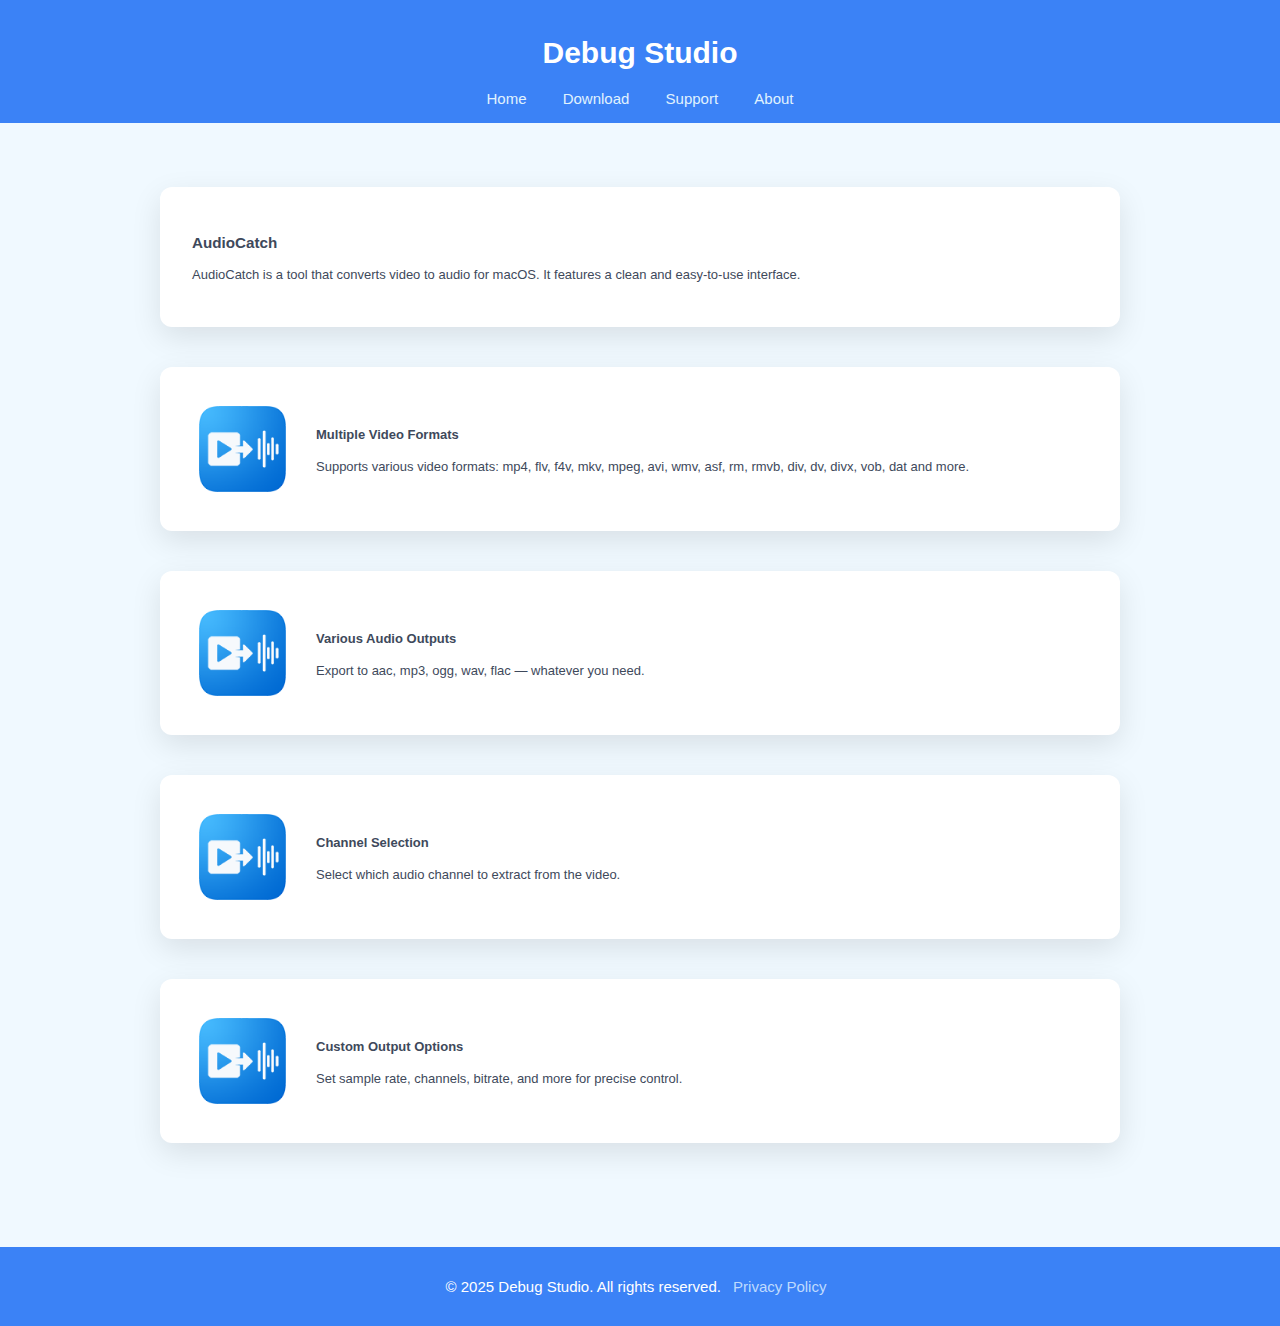
==== index.html @ 0cd10a42 "init" ====
<!DOCTYPE html>
<html lang="en">
<head>
  <meta charset="UTF-8">
  <meta name="viewport" content="width=device-width, initial-scale=1.0">
  <title>Debug Studio - AudioCatch</title>
  <link rel="stylesheet" href="styles.css">
</head>
<body>
  <header>
    <h1>Debug Studio</h1>
    <nav>
      <a href="index.html">Home</a>
      <a href="download.html">Download</a>
      <a href="support.html">Support</a>
      <a href="about.html">About</a>
    </nav>
  </header>

  <main>
    <div class="section card">
      <h3>AudioCatch</h3>
      <p>AudioCatch is a tool that converts video to audio for macOS. It features a clean and easy-to-use interface.</p>
    </div>

    <div class="section card feature">
      <img src="img/video-formats.png" alt="Video formats" class="card-image">
      <div class="card-text">
        <h4>Multiple Video Formats</h4>
        <p>Supports various video formats: mp4, flv, f4v, mkv, mpeg, avi, wmv, asf, rm, rmvb, div, dv, divx, vob, dat and more.</p>
      </div>
    </div>

    <div class="section card feature">
      <img src="img/audio-formats.png" alt="Audio formats" class="card-image">
      <div class="card-text">
        <h4>Various Audio Outputs</h4>
        <p>Export to aac, mp3, ogg, wav, flac — whatever you need.</p>
      </div>
    </div>

    <div class="section card feature">
      <img src="img/audio-channels.png" alt="Audio channels" class="card-image">
      <div class="card-text">
        <h4>Channel Selection</h4>
        <p>Select which audio channel to extract from the video.</p>
      </div>
    </div>

    <div class="section card feature">
      <img src="img/output-settings.png" alt="Output settings" class="card-image">
      <div class="card-text">
        <h4>Custom Output Options</h4>
        <p>Set sample rate, channels, bitrate, and more for precise control.</p>
      </div>
    </div>
  </main>

  <footer>
    <p>&copy; 2025 Debug Studio. All rights reserved. <a href="privacy_policy_audio_catch.html">Privacy Policy</a></p>
  </footer>
</body>
</html>
---- styles.css ----
/* styles.css - +  +  +  +  */
body {
  font-family: Verdana, sans-serif, 'Segoe UI', Tahoma, Geneva;
  margin: 0;
  padding: 0;
  background-color: #f0f9ff;
  color: #3e495b;
  font-size: 13px;
}

header, footer {
  background-color: #3b82f6;
  color: #ffffff;
  padding: 1rem;
  text-align: center;
  font-size: 15px;
}

nav a {
  margin: 0 1rem;
  color: #e0f2fe;
  text-decoration: none;
  font-weight: 500;
}

nav a:hover {
  text-decoration: underline;
  color: #ffffff;
}

main {
  padding: 2rem;
  max-width: 960px;
  margin: 2rem auto;
}

/*  */
.card {
  background-color: #ffffff;
  border-radius: 12px;
  box-shadow: 0 10px 30px rgba(0, 0, 0, 0.1);
  padding: 2rem;
  margin-bottom: 2rem;
}

/*  */
button, .button {
  display: inline-block;
  background-color: #3b82f6;
  color: #ffffff;
  padding: 0.6rem 1.2rem;
  border: none;
  border-radius: 6px;
  text-decoration: none;
  font-size: 1rem;
  font-weight: 500;
  cursor: pointer;
  transition: background-color 0.3s ease;
}

button:hover, .button:hover {
  background-color: #2563eb;
}

footer a {
  color: #bfdbfe;
  text-decoration: none;
  margin: 0 0.5rem;
}

footer a:hover {
  text-decoration: underline;
  color: #ffffff;
}

/*  */
@media (max-width: 768px) {
  nav a {
    display: block;
    margin: 0.5rem 0;
  }

  main {
    padding: 1rem;
  }

  .card {
    padding: 1rem;
  }
}

/*  */
.section {
  margin-bottom: 2.5rem;
}

/*  */
.feature {
  display: flex;
  align-items: center;
  gap: 1.5rem;
}

.card-image {
  width: 100px;
  height: 100px;
  object-fit: contain;
  flex-shrink: 0;
}

.card-text {
  flex: 1;
}

/*  */
@media (max-width: 768px) {
  .feature {
    flex-direction: column;
    text-align: center;
  }

  .card-image {
    width: 80px;
    height: 80px;
  }
}
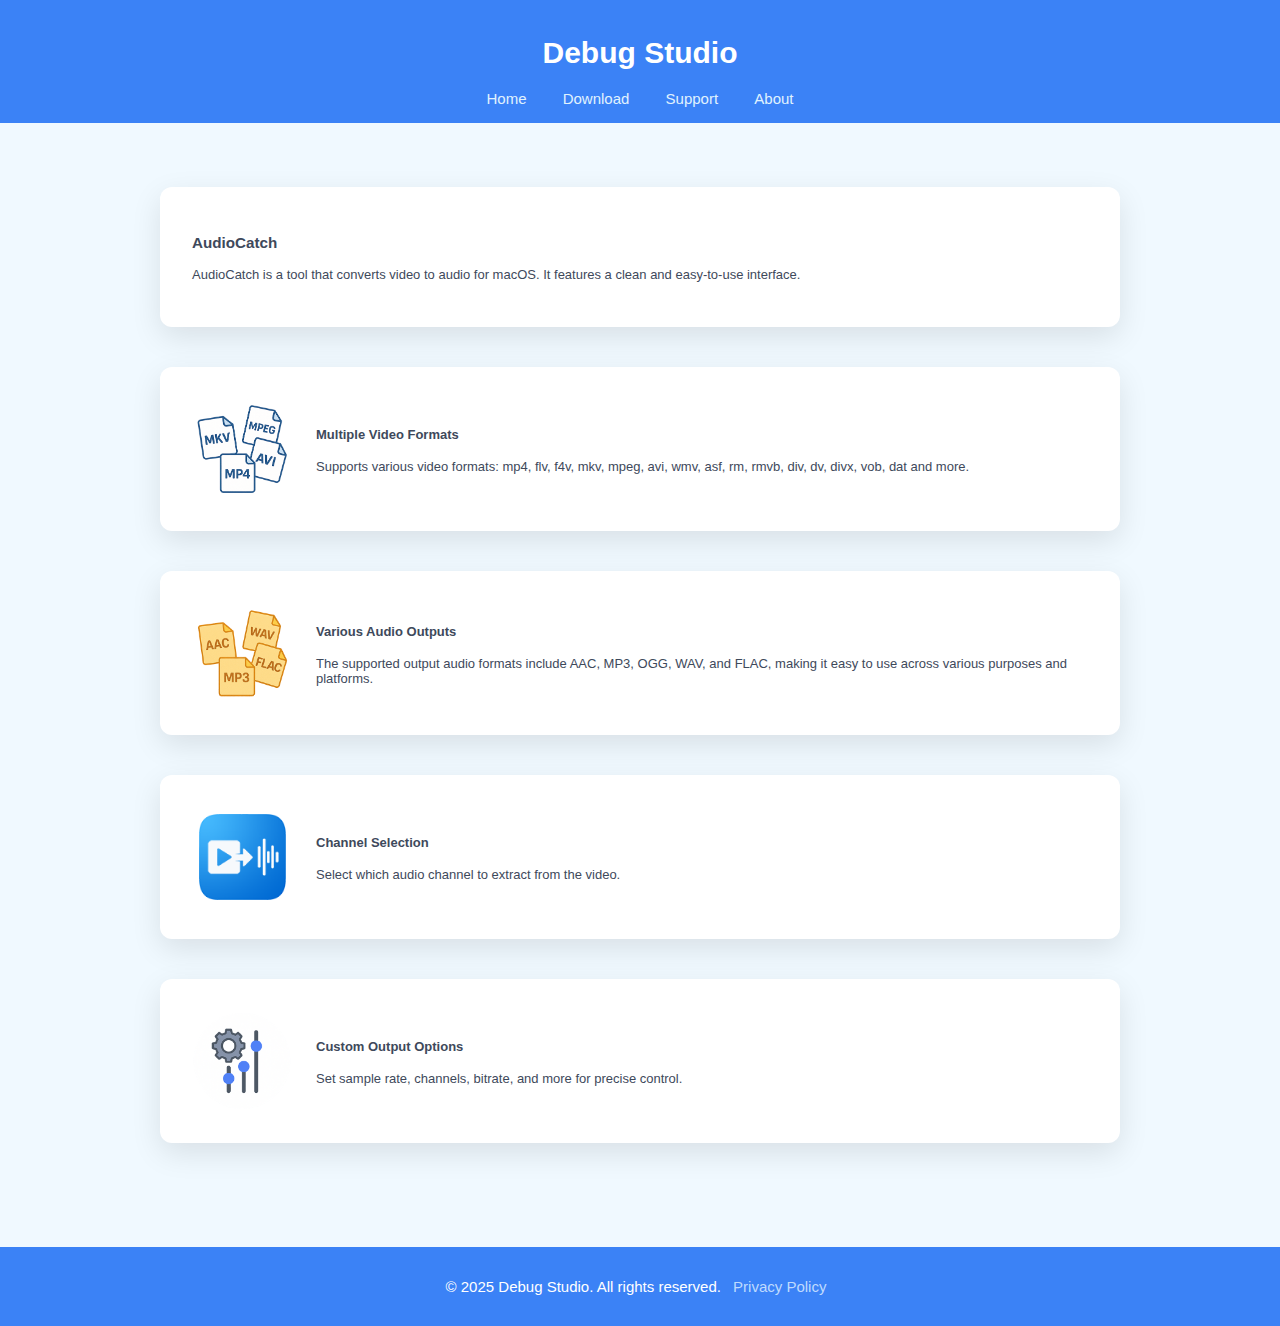
==== commit af86f5d3: "change images" ====
--- a/index.html
+++ b/index.html
@@ -3,7 +3,10 @@
 <head>
   <meta charset="UTF-8">
   <meta name="viewport" content="width=device-width, initial-scale=1.0">
-  <title>Debug Studio - AudioCatch</title>
+  <meta name="description" content="AudioCatch - Convert video to audio for macOS" />
+  <meta name="keywords" content="AudioCatch, video to audio, mp4 to mp3, audio converter, Debug Studio, audio extraction" />
+  <meta name="author" content="Debug Studio" />
+  <title>Debug Studio - AudioCatch - Convert video to audio on macOS</title>
   <link rel="stylesheet" href="styles.css">
 </head>
 <body>
@@ -35,7 +38,7 @@
       <img src="img/audio-formats.png" alt="Audio formats" class="card-image">
       <div class="card-text">
         <h4>Various Audio Outputs</h4>
-        <p>Export to aac, mp3, ogg, wav, flac — whatever you need.</p>
+        <p>The supported output audio formats include AAC, MP3, OGG, WAV, and FLAC, making it easy to use across various purposes and platforms.</p>
       </div>
     </div>
 
